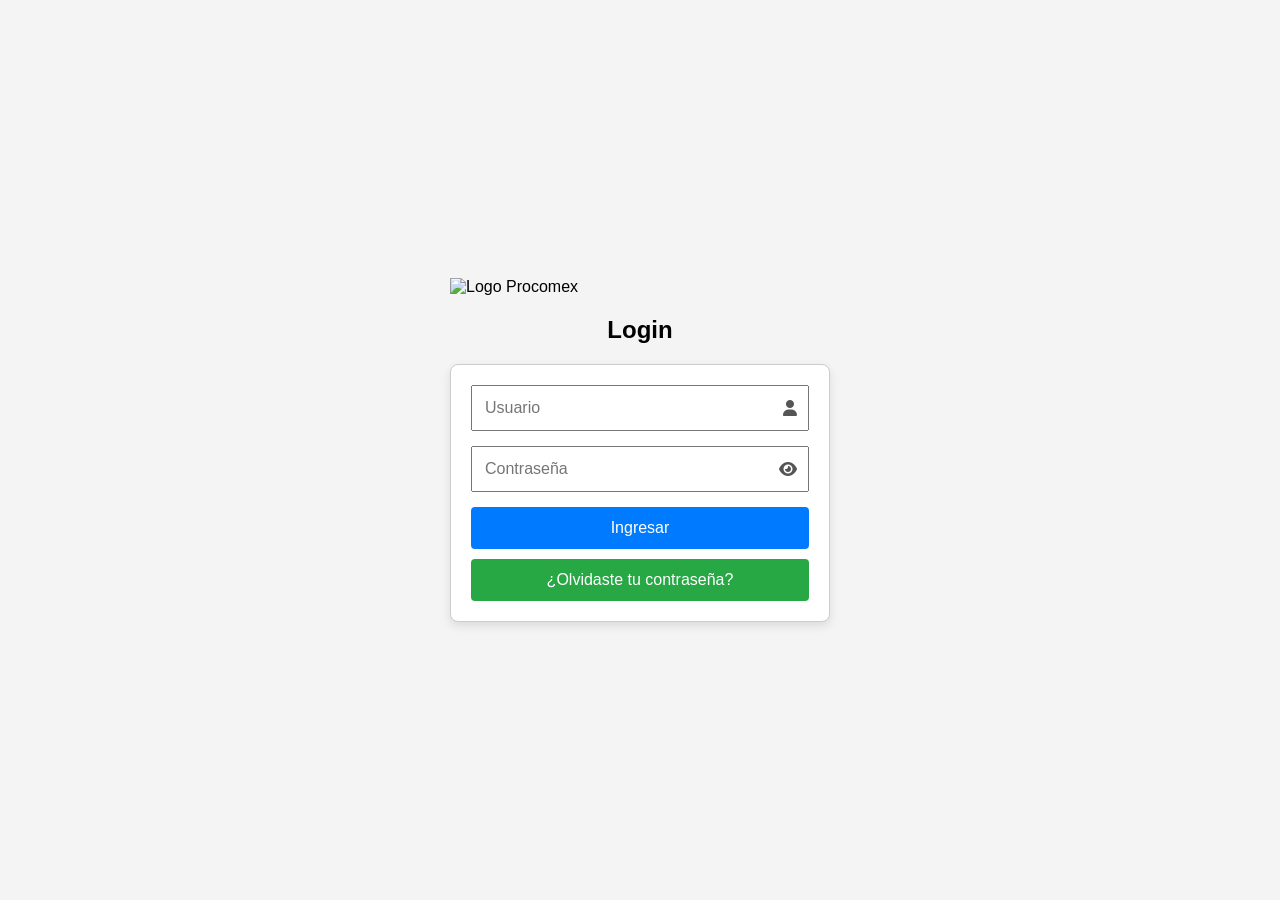
==== base.html @ 338b9b00 "Refactor base.html for improved session handling" ====
<!DOCTYPE html>
<html lang="es">
<head>
<meta charset="UTF-8">
<title>Base - Registro de Personal</title>
<link href="https://cdn.jsdelivr.net/npm/bootstrap@5.3.0/dist/css/bootstrap.min.css" rel="stylesheet">
<link rel="stylesheet" href="https://cdnjs.cloudflare.com/ajax/libs/font-awesome/6.5.0/css/all.min.css">
<style>
    .action-btn { cursor:pointer; font-size:18px; margin-right:10px; }
</style>
</head>
<body class="p-4 bg-light">

<script>
    // ESTANDARIZACIÓN DE SESIÓN
    const sesionRaw = localStorage.getItem("usuarioLogueado");
    
    if (!sesionRaw) {
        alert("Sesión no válida");
        location.href = "index.html";
    } else {
        const sesion = JSON.parse(sesionRaw);
        const puestoSesion = (sesion.puesto || "").toUpperCase();

        // SOLO estos puestos pueden administrar usuarios
        const puestosAdmin = [
            "GERENTE DE SISTEMAS",
            "JEFE DE INFRAESTRUCTURA Y SOPORTE TECNICO",
            "COORDINADOR DE SOPORTE TECNICO"
        ];

        if (!puestosAdmin.includes(puestoSesion)) {
            alert("No tienes permisos para administrar usuarios");
            location.href = "tecnologia.html";
        }
    }
</script>

<div class="container">
    <div class="d-flex justify-content-between align-items-center mb-4">
        <h2>Registro de Personal</h2>
        <button class="btn btn-secondary" onclick="location.href='tecnologia.html'">Regresar a Tecnología</button>
    </div>

    <div class="card p-4 shadow border-0" style="border-radius: 15px;">
        <form id="formPersonal" class="row g-3">
            <div class="col-md-4"><label>Empresa</label><input id="empresa" class="form-control"></div>
            <div class="col-md-4"><label>Zona</label><input id="zona" class="form-control"></div>
            <div class="col-md-4"><label>Puesto</label><input id="puesto" class="form-control" oninput="this.value = this.value.toUpperCase()"></div>
            <div class="col-md-6"><label>Nombre</label><input id="nombre" class="form-control"></div>
            <div class="col-md-6"><label>Correo</label><input id="correo" class="form-control"></div>
            <div class="col-md-6"><label>Usuario</label><input id="usuario" class="form-control" oninput="this.value = this.value.toUpperCase()"></div>
            <div class="col-md-6"><label>Contraseña</label><input id="contrasena" type="password" class="form-control"></div>
            <div class="col-12">
                <button type="button" class="btn btn-success px-4" onclick="guardarPersonal()">💾 Guardar Usuario</button>
            </div>
        </form>
    </div>

    <hr class="my-5">

    <h4>Usuarios Registrados</h4>
    <div class="table-responsive">
        <table class="table table-bordered table-striped bg-white shadow-sm">
            <thead class="table-dark">
                <tr>
                    <th>Empresa</th><th>Zona</th><th>Nombre</th><th>Puesto</th><th>Usuario</th><th>Contraseña</th><th>Status</th><th>Acciones</th>
                </tr>
            </thead>
            <tbody id="tablaBody"></tbody>
        </table>
    </div>
</div>

<div class="modal fade" id="modalEditar" tabindex="-1">
    <div class="modal-dialog">
        <div class="modal-content">
            <div class="modal-header">
                <h5 class="modal-title">Editar Usuario</h5>
                <button type="button" class="btn-close" data-bs-dismiss="modal"></button>
            </div>
            <div class="modal-body">
                <div class="mb-3"><label class="fw-bold">Usuario</label><input id="editUsuario" class="form-control"></div>
                <div class="mb-3"><label class="fw-bold">Contraseña</label><input id="editContrasena" type="password" class="form-control"></div>
            </div>
            <div class="modal-footer">
                <button class="btn btn-secondary" data-bs-dismiss="modal">Cancelar</button>
                <button class="btn btn-primary" onclick="guardarEdicion()">Guardar cambios</button>
            </div>
        </div>
    </div>
</div>

<script src="https://cdn.jsdelivr.net/npm/bootstrap@5.3.0/dist/js/bootstrap.bundle.min.js"></script>
<script type="module">
    import { database, ref, set, onValue, update, remove, get } from "./firebase.js";

    let usuarioActual = null;
    let modal;

    window.guardarPersonal = function(){
        const data = {
            empresa: document.getElementById("empresa").value,
            zona: document.getElementById("zona").value,
            nombre: document.getElementById("nombre").value.toUpperCase(),
            correo: document.getElementById("correo").value,
            puesto: document.getElementById("puesto").value.toUpperCase(),
            usuario: document.getElementById("usuario").value.toUpperCase(),
            contrasena: document.getElementById("contrasena").value,
            bloqueado: false
        };

        if(!data.usuario || !data.contrasena) return alert("Usuario y contraseña obligatorios");

        set(ref(database,"usuarios/"+data.usuario), data)
            .then(()=>{
                alert("Usuario guardado");
                document.getElementById("formPersonal").reset();
            });
    };

    onValue(ref(database,"usuarios"), snapshot => {
        const tbody = document.getElementById("tablaBody");
        tbody.innerHTML="";
        snapshot.forEach(child => {
            const u = child.val();
            tbody.innerHTML += `
                <tr>
                    <td>${u.empresa}</td><td>${u.zona}</td><td>${u.nombre}</td><td>${u.puesto}</td><td>${u.usuario}</td><td>${u.contrasena}</td>
                    <td>${u.bloqueado ? '<span class="badge bg-danger">Inactivo</span>' : '<span class="badge bg-success">Activo</span>'}</td>
                    <td>
                        <i class="fa-solid fa-pen action-btn text-primary" onclick="abrirModal('${u.usuario}')"></i>
                        <i class="fa-solid fa-ban action-btn text-warning" onclick="bloquearUsuario('${u.usuario}',${u.bloqueado})"></i>
                        <i class="fa-solid fa-trash action-btn text-danger" onclick="eliminarUsuario('${u.usuario}')"></i>
                    </td>
                </tr>`;
        });
    });

    window.abrirModal = async function(usuario){
        usuarioActual = usuario;
        const snap = await get(ref(database,"usuarios/"+usuario));
        if(!snap.exists()) return;
        const u = snap.val();
        document.getElementById("editUsuario").value = u.usuario;
        document.getElementById("editContrasena").value = u.contrasena;
        modal = new bootstrap.Modal(document.getElementById("modalEditar"));
        modal.show();
    };

    window.guardarEdicion = async function(){
        const nuevoUsuario = document.getElementById("editUsuario").value.toUpperCase();
        const nuevaPass = document.getElementById("editContrasena").value;
        const refActual = ref(database,"usuarios/"+usuarioActual);
        const snap = await get(refActual);
        const data = snap.val();
        data.usuario = nuevoUsuario;
        data.contrasena = nuevaPass;

        if(nuevoUsuario !== usuarioActual){
            await set(ref(database,"usuarios/"+nuevoUsuario), data);
            await remove(refActual);
        } else {
            await update(refActual, {contrasena:nuevaPass});
        }
        modal.hide();
        alert("Usuario actualizado");
    };

    window.bloquearUsuario = (usuario, estado) => update(ref(database,"usuarios/"+usuario), {bloqueado: !estado});
    window.eliminarUsuario = usuario => confirm("¿Eliminar usuario?") && remove(ref(database,"usuarios/"+usuario));
</script>
</body>
</html>
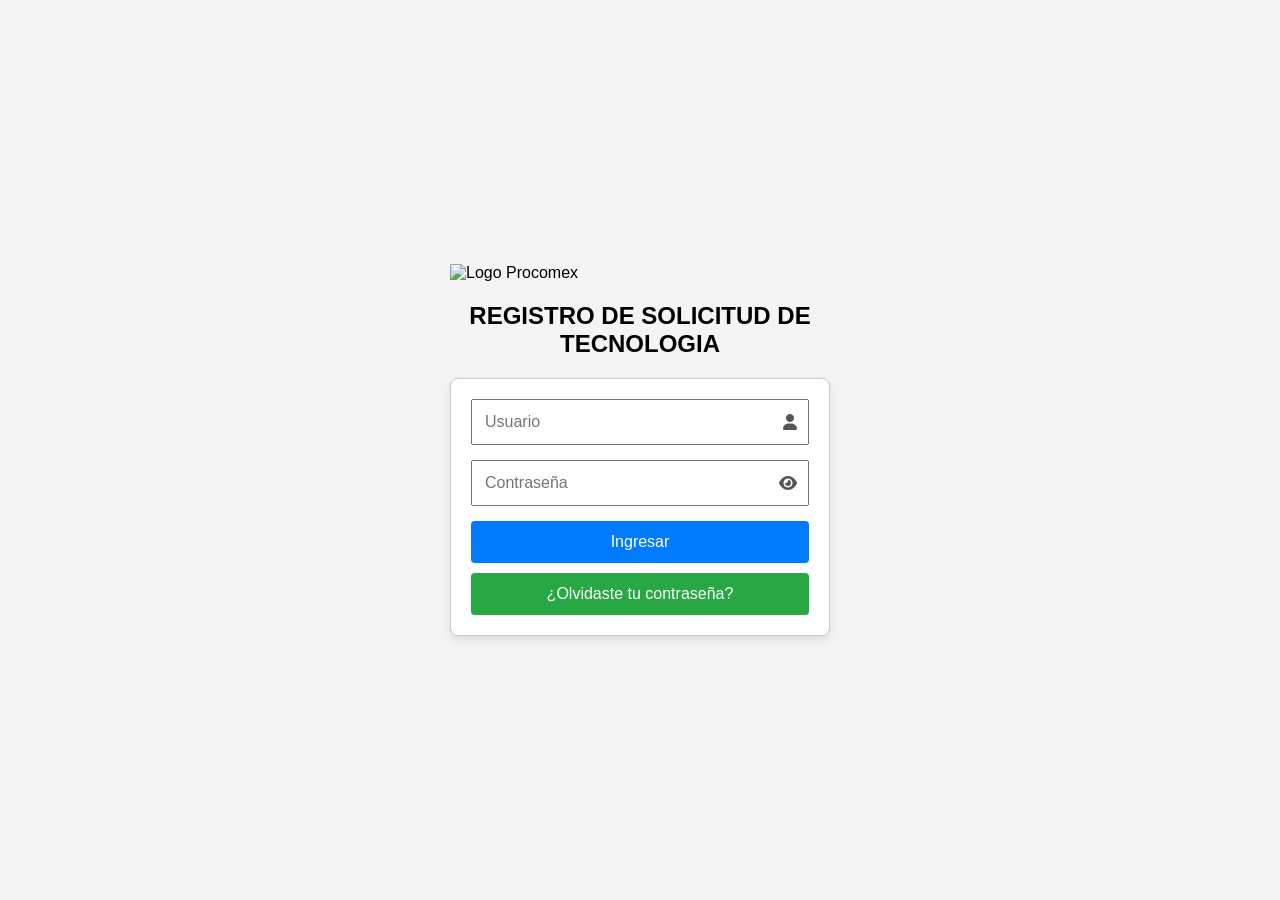
==== commit 8cf7fc79: "Update base.html" ====
--- a/base.html
+++ b/base.html
@@ -170,5 +170,24 @@
     window.bloquearUsuario = (usuario, estado) => update(ref(database,"usuarios/"+usuario), {bloqueado: !estado});
     window.eliminarUsuario = usuario => confirm("¿Eliminar usuario?") && remove(ref(database,"usuarios/"+usuario));
 </script>
+    <script>
+  // 1. Deshabilitar clic derecho
+  document.addEventListener('contextmenu', (e) => e.preventDefault());
+
+  // 2. Deshabilitar atajos de teclado comunes
+  document.onkeydown = function(e) {
+    // Bloquear F12
+    if(e.keyCode == 123) return false;
+
+    // Bloquear Ctrl+Shift+I (Inspeccionar)
+    if(e.ctrlKey && e.shiftKey && e.keyCode == 'I'.charCodeAt(0)) return false;
+
+    // Bloquear Ctrl+Shift+J (Consola)
+    if(e.ctrlKey && e.shiftKey && e.keyCode == 'J'.charCodeAt(0)) return false;
+
+    // Bloquear Ctrl+U (Ver código fuente)
+    if(e.ctrlKey && e.keyCode == 'U'.charCodeAt(0)) return false;
+  };
+</script>
 </body>
 </html>
